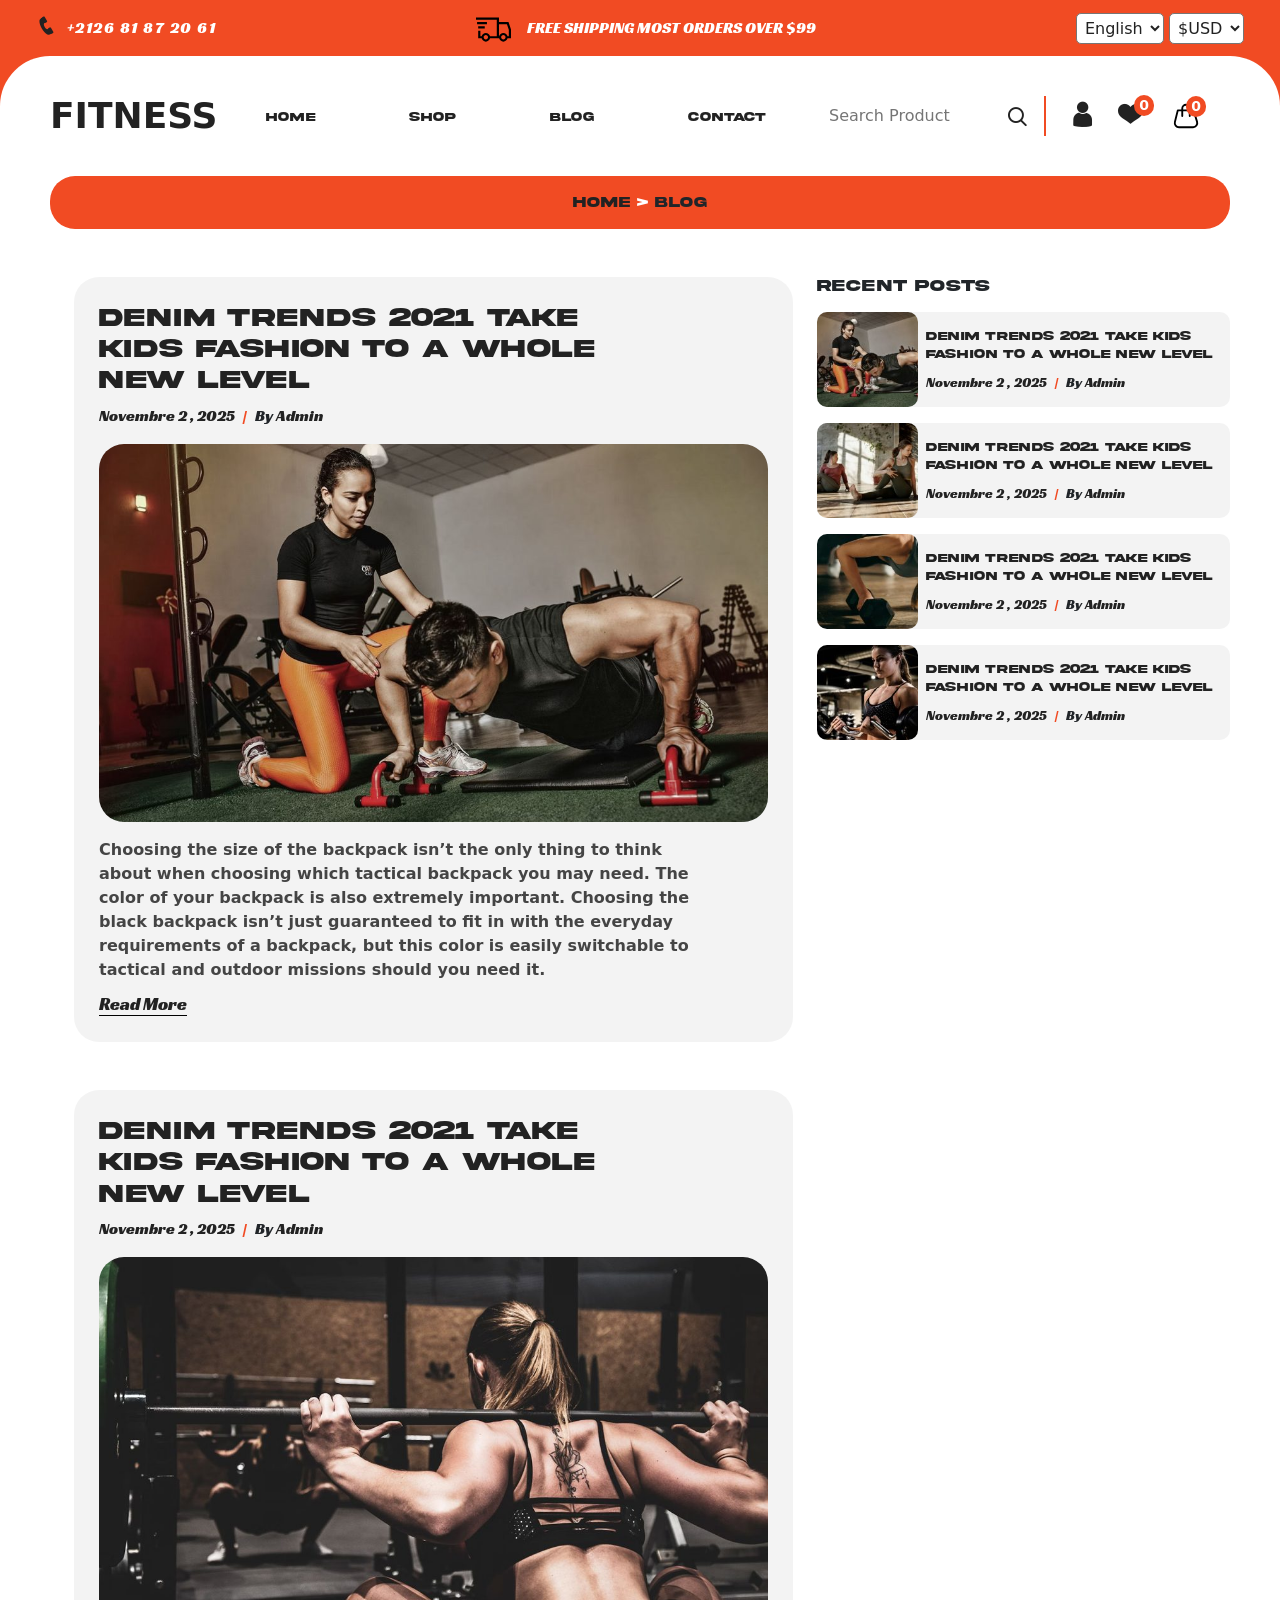
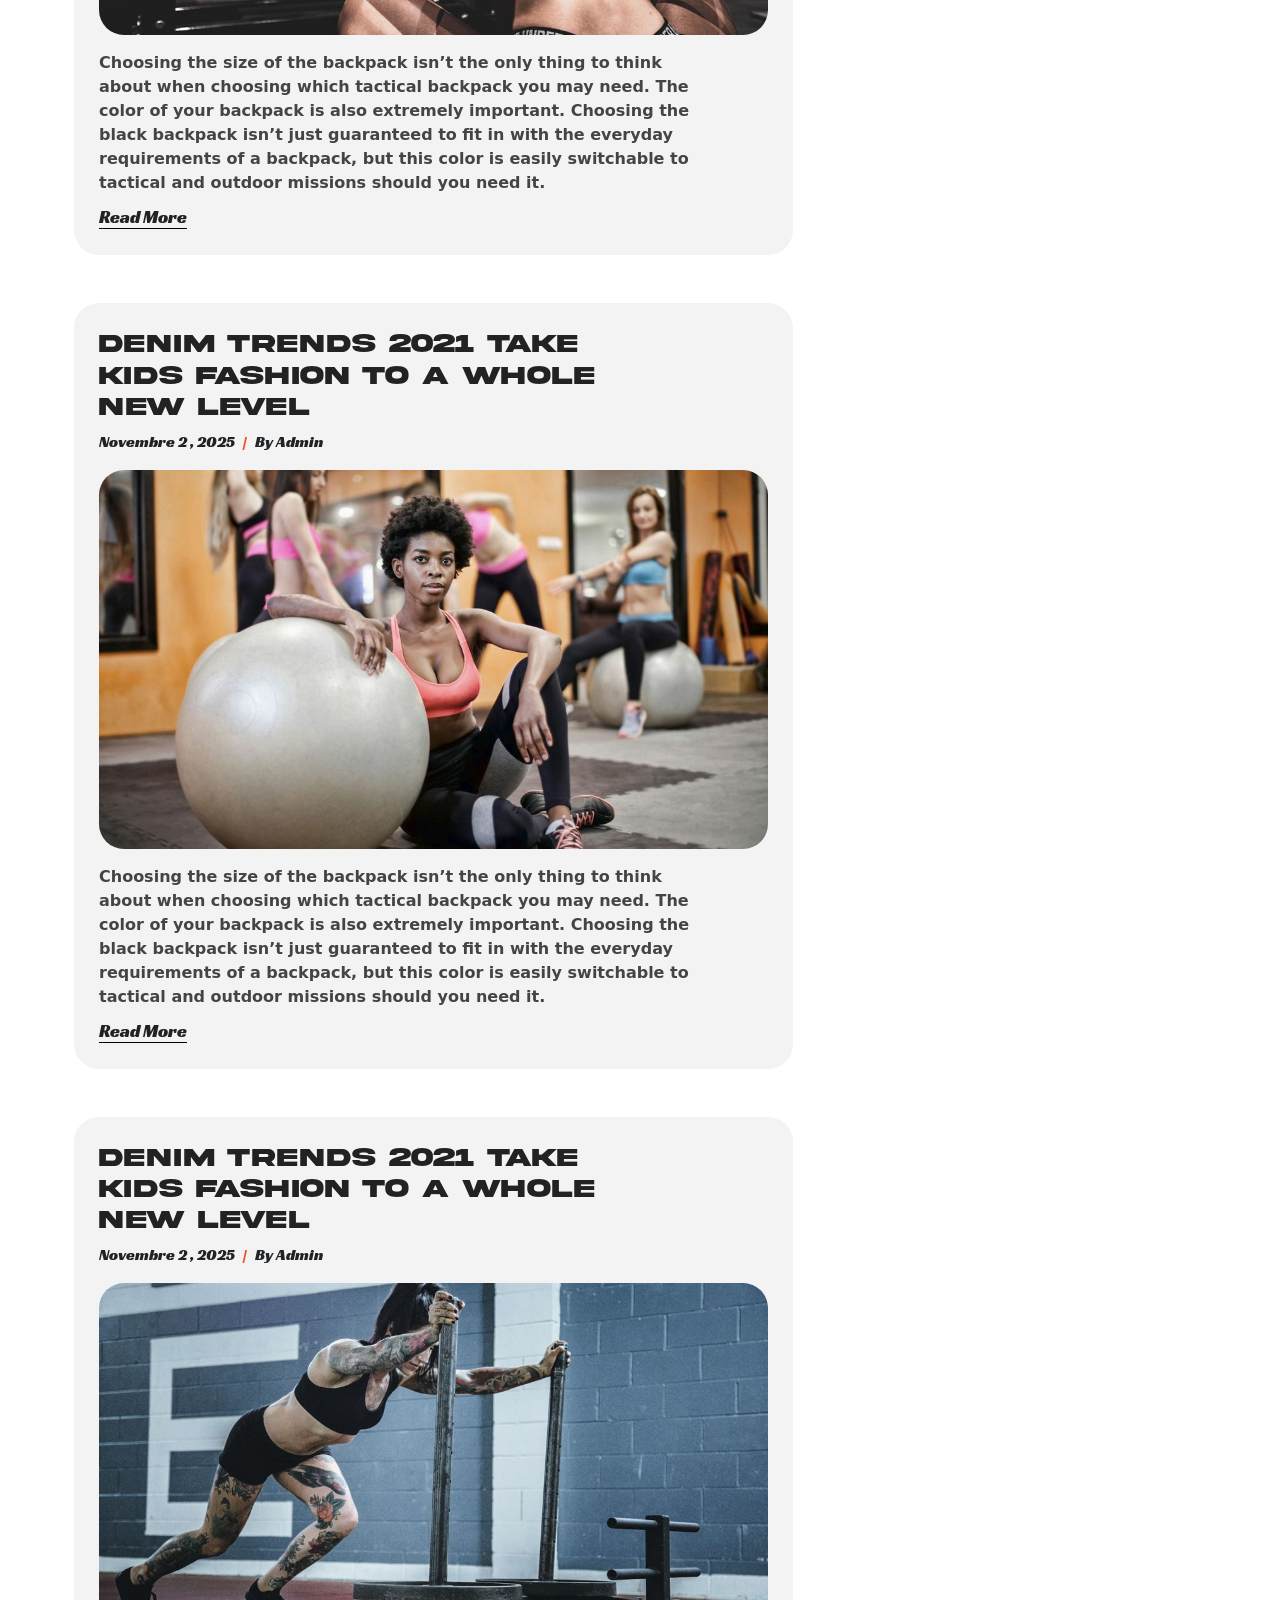
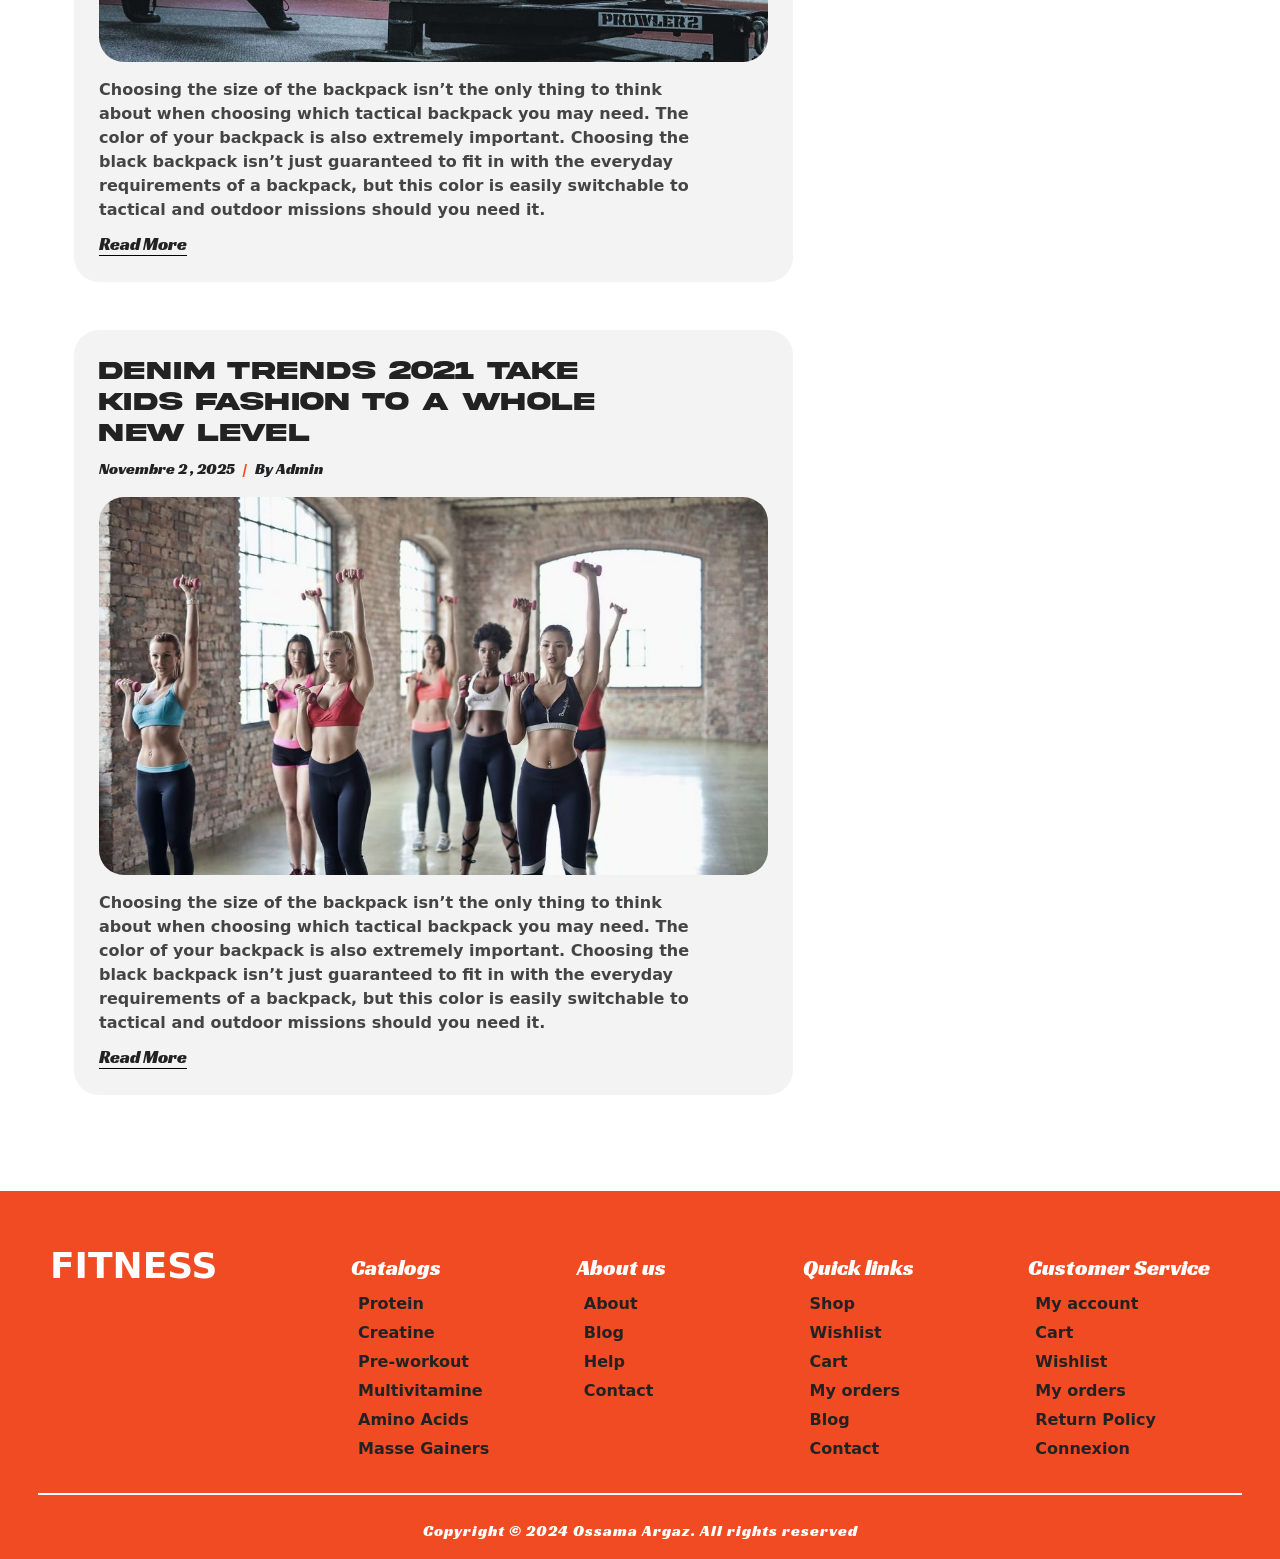
==== blog.html @ 8341acc5 "fin de travail sur la page blog (responsive)" ====
<!DOCTYPE html>
<html lang="en">
<head>
    <meta charset="UTF-8">
    <meta name="viewport" content="width=device-width, initial-scale=1.0">

    <link href="https://cdn.jsdelivr.net/npm/bootstrap@5.3.6/dist/css/bootstrap.min.css" rel="stylesheet" integrity="sha384-4Q6Gf2aSP4eDXB8Miphtr37CMZZQ5oXLH2yaXMJ2w8e2ZtHTl7GptT4jmndRuHDT" crossorigin="anonymous">
    <link rel="stylesheet" href="plugins/icofont/icofont.min.css">

    <link rel="stylesheet" href="https://cdnjs.cloudflare.com/ajax/libs/OwlCarousel2/2.3.4/assets/owl.carousel.min.css"/>
    <link rel="stylesheet" href="https://cdnjs.cloudflare.com/ajax/libs/OwlCarousel2/2.3.4/assets/owl.theme.default.min.css"/>

    <link rel="stylesheet" href="styles/blog.css">


    <title>Blog</title>
</head>
<body>
    
    <header class="header container-fluid">
        <div class="top-page px-4 d-flex justify-content-center justify-content-md-between align-items-center">
            <div class="top-left py-2 d-md-block align-items-center d-none">
                <i class="icofont-phone"></i>
                <a href="tel:+212681872061" class="ms-1">+2126 81 87 20 61</a>
            </div>
            <div class="top-center d-flex justify-content-center align-items-center">
                <img src="./assest/img/shipping-fast-solid-svgrepo-com.svg" alt="">
                <p class="ms-3 mt-3">FREE SHIPPING MOST ORDERS OVER $99</p>
            </div>
            <div class="top-right d-md-block d-none">
                <select class="p-1" name="" id="">
                    <option value="English">English</option>
                    <option value="French">French</option>
                    <option value="Arabe">Arabe</option>
                </select>
                <select class="p-1" name="" id="">
                    <option value="USD">$USD</option>
                    <option value="EUR">€USD</option>
                    <option value="MAD">MAD</option>
                </select>
            </div>
        </div>
    </header>
    
    <main class="w-100">
        <article class="w-100">
            <section class="section hero w-100">
                    <!-- default navbar START -->
                <div class="hero-navbar w-100 pt-4 d-lg-flex justify-content-lg-between align-items-lg-center d-none">
                    <div class="hero-logo">
                        <a href="#"><span>FITNESS</span></a>
                    </div>
                    <nav class="navbar d-flex align-items-center">
                        <ul class="navbar-list w-100 px-5 mt-3 d-flex justify-content-between align-items-center">
                            <li class="">
                                <a class="" href="index.html">Home</a>
                            </li>
                            <li class="">
                                <a class="" href="#">Shop</a>
                            </li>
                            <li class="">
                                <a class="" href="#">Blog</a>
                            </li>
                            <li class="">
                                <a class="" href="#">Contact</a>
                            </li>
                        </ul>
                    </nav>
                    <div class="hero-navbar-right d-flex justify-content-center align-items-center">
                        <div class="input-search me-4 position-relative">
                            <input class="" type="text" placeholder="Search Product">
                            <i class="icofont-search"></i>
                        </div>
                        <a href="login.html"><i class="icofont-user me-4"></i></a>
                        <div class="favoris-icon position-relative">
                            <span class="position-absolute">0</span>
                            <a href="#"><i class="icofont-ui-love me-4"></i></a>
                        </div>
                        <div class="cart-shop-img me-4 position-relative">
                            <span class="position-absolute">0</span>
                            <a href="#"><img class="cart-market" src="./assest/img/4781813_bag_buy_cart_market_shop_icon.svg"></a>
                        </div>
                    </div>
                </div>
                    <!-- default navbar END -->

                    <!-- navbar for responsive START -->
                <div class="hero-navbar-responsive hero-navbar pt-4 d-lg-none d-flex justify-content-between align-items-center">
                    <button class="btn" type="button" data-bs-toggle="offcanvas" data-bs-target="#offcanvasExample" aria-controls="offcanvasExample">
                            <img src="./assest/img/menu.png" width="30px" height="30px" alt="">
                    </button>
                    <div class="hero-logo-responsive">
                        <a href="#"><span>FITNESS</span></a>
                    </div>
                    <div class="hero-navbar-right-responsive d-flex justify-content-center align-items-center">
                        <div class="cart-shop-img position-relative">
                            <span class="position-absolute">0</span>
                            <a href="#"><img class="cart-market" src="./assest/img/4781813_bag_buy_cart_market_shop_icon.svg"></a>
                        </div>
                    </div>
                </div>
                    <!-- navbar for responsive END -->


                    <!-- offcanvas navbar for responsive START -->
                <div class="offcanvas offcanvas-start py-4" tabindex="-1" id="offcanvasExample" aria-labelledby="offcanvasExampleLabel">
                    <div class="offcanvas-header">
                        <button type="button" class="btn-close" data-bs-dismiss="offcanvas" aria-label="Close"></button>
                    </div>
                    <div class="text-center hero-logo-responsive">
                        <a href="#"><span>FITNESS</span></a>
                    </div>
                    <div class="offcanvas-search w-100 pt-4 d-flex justify-content-center">
                        <div class="offcanvas-input-search position-relative">
                            <input class="w-100" type="text" placeholder="Search Product">
                            <i class="icofont-search"></i>
                        </div>
                    </div>
                    <nav class="hero-navbar-responsive offcanvas-navbar">
                        <ul class="navbar-list mt-3 d-flex flex-column">
                            <li class="mt-4">
                                <a class="mt-4" href="#">Home</a>
                            </li>
                            <li class="mt-4">
                                <a class="mt-4" href="#">Shop</a>
                            </li>
                            <li class="mt-4">
                                <a class="mt-4" href="#">Blog</a>
                            </li>
                            <li class="mt-4">
                                <a class="mt-4" href="login.html">Contact</a>
                            </li>
                        </ul>
                    </nav>
                </div>
                    <!-- offcanvas navbar for responsive END -->

            </section>


            <section class="section blog overflow-hidden">
                <div class="blog-page-top mt-4 mb-4 py-lg-3 py-2 text-center">
                    <p class="m-0 text-center"><a href="index.html">Home</a> <span>></span> Blog</p>
                </div>

                <div class="blog-container my-5 d-flex">
                    <div class="blog-left">
                        <div class="blog-posts px-sm-4 px-2">
                            <div class="blog-post mb-sm-5 mb-4">
                                <div class="post-content">
                                        <h1 class="post-title"><a href="#">Denim Trends 2021 Take Kids Fashion To A Whole New Level</a></h1>
                                        <div class="post-meta-data d-flex">
                                            <div class="post-date me-2">
                                                <a href="#">Novembre 2 , 2025</a>
                                            </div>
                                            <span class="post-tirer me-2">|</span>
                                            <div class="post-author">
                                                <span>By <a href="#">Admin</a></span>
                                            </div>
                                        </div>
                                    <div class="post-img my-3">
                                        <img src="assest/img/blog_18-1060x600.jpg" class="w-100" alt="">
                                    </div>
                                    <div class="post-info">
                                        <p class="post-desc mb-2">Choosing the size of the backpack isn’t the only thing to think about when choosing which tactical backpack you may need. The color of your backpack is also extremely important. Choosing the black backpack isn’t just guaranteed to fit in with the everyday requirements of a backpack, but this color is easily switchable to tactical and outdoor missions should you need it.</p>
                                        <a href="#" class="more-link">Read More</a>
                                    </div>
                                </div>
                            </div>

                            <div class="blog-post mb-sm-5 mb-4">
                                <div class="post-content">
                                        <h1 class="post-title"><a href="#">Denim Trends 2021 Take Kids Fashion To A Whole New Level</a></h1>
                                        <div class="post-meta-data d-flex">
                                            <div class="post-date me-2">
                                                <a href="#">Novembre 2 , 2025</a>
                                            </div>
                                            <span class="post-tirer me-2">|</span>
                                            <div class="post-author">
                                                <span>By <a href="#">Admin</a></span>
                                            </div>
                                        </div>
                                    <div class="post-img my-3">
                                        <img src="assest/img/blog_9-1060x600.jpg" class="w-100" alt="">
                                    </div>
                                    <div class="post-info">
                                        <p class="post-desc mb-2">Choosing the size of the backpack isn’t the only thing to think about when choosing which tactical backpack you may need. The color of your backpack is also extremely important. Choosing the black backpack isn’t just guaranteed to fit in with the everyday requirements of a backpack, but this color is easily switchable to tactical and outdoor missions should you need it.</p>
                                        <a href="#" class="more-link">Read More</a>
                                    </div>
                                </div>
                            </div>

                            <div class="blog-post mb-sm-5 mb-4">
                                <div class="post-content">
                                        <h1 class="post-title"><a href="#">Denim Trends 2021 Take Kids Fashion To A Whole New Level</a></h1>
                                        <div class="post-meta-data d-flex">
                                            <div class="post-date me-2">
                                                <a href="#">Novembre 2 , 2025</a>
                                            </div>
                                            <span class="post-tirer me-2">|</span>
                                            <div class="post-author">
                                                <span>By <a href="#">Admin</a></span>
                                            </div>
                                        </div>
                                    <div class="post-img my-3">
                                        <img src="assest/img/blog_10-1060x600.jpg" class="w-100" alt="">
                                    </div>
                                    <div class="post-info">
                                        <p class="post-desc mb-2">Choosing the size of the backpack isn’t the only thing to think about when choosing which tactical backpack you may need. The color of your backpack is also extremely important. Choosing the black backpack isn’t just guaranteed to fit in with the everyday requirements of a backpack, but this color is easily switchable to tactical and outdoor missions should you need it.</p>
                                        <a href="#" class="more-link">Read More</a>
                                    </div>
                                </div>
                            </div>

                            <div class="blog-post mb-sm-5 mb-4">
                                <div class="post-content">
                                        <h1 class="post-title"><a href="#">Denim Trends 2021 Take Kids Fashion To A Whole New Level</a></h1>
                                        <div class="post-meta-data d-flex">
                                            <div class="post-date me-2">
                                                <a href="#">Novembre 2 , 2025</a>
                                            </div>
                                            <span class="post-tirer me-2">|</span>
                                            <div class="post-author">
                                                <span>By <a href="#">Admin</a></span>
                                            </div>
                                        </div>
                                    <div class="post-img my-3">
                                        <img src="assest/img/blog_11-1060x600.jpg" class="w-100" alt="">
                                    </div>
                                    <div class="post-info">
                                        <p class="post-desc mb-2">Choosing the size of the backpack isn’t the only thing to think about when choosing which tactical backpack you may need. The color of your backpack is also extremely important. Choosing the black backpack isn’t just guaranteed to fit in with the everyday requirements of a backpack, but this color is easily switchable to tactical and outdoor missions should you need it.</p>
                                        <a href="#" class="more-link">Read More</a>
                                    </div>
                                </div>
                            </div>

                            <div class="blog-post mb-sm-5 mb-4">
                                <div class="post-content">
                                        <h1 class="post-title"><a href="#">Denim Trends 2021 Take Kids Fashion To A Whole New Level</a></h1>
                                        <div class="post-meta-data d-flex">
                                            <div class="post-date me-2">
                                                <a href="#">Novembre 2 , 2025</a>
                                            </div>
                                            <span class="post-tirer me-2">|</span>
                                            <div class="post-author">
                                                <span>By <a href="#">Admin</a></span>
                                            </div>
                                        </div>
                                    <div class="post-img my-3">
                                        <img src="assest/img/blog_12-1060x600.jpg" class="w-100" alt="">
                                    </div>
                                    <div class="post-info">
                                        <p class="post-desc mb-2">Choosing the size of the backpack isn’t the only thing to think about when choosing which tactical backpack you may need. The color of your backpack is also extremely important. Choosing the black backpack isn’t just guaranteed to fit in with the everyday requirements of a backpack, but this color is easily switchable to tactical and outdoor missions should you need it.</p>
                                        <a href="#" class="more-link">Read More</a>
                                    </div>
                                </div>
                            </div>
                        </div>
                    </div>
                    <div class="blog-right">
                        <div class="blog-sidebar">
                            <div class="recent-posts">
                                <h6 class="mb-3">Recent Posts</h6>
                                <div class="recent-post mb-3">
                                    <div class="recent-post-content w-100 h-100 d-flex">
                                        <div class="recent-post-img h-100">
                                            <img class="w-100 h-100" src="assest/img/blog_18-150x150.jpg" alt="">
                                        </div>
                                        <div class="recent-post-info ms-2 mt-3 h-100">
                                            <a href="#"><span class="recent-post-title">Denim Trends 2021 Take Kids Fashion To A Whole New Level</span></a>
                                            <div class="recent-post-meta-data mt-2 d-flex">
                                                <div class="recent-post-date me-2">
                                                    <a href="#">Novembre 2 , 2025</a>
                                                </div>
                                                <span class="recent-post-tirer me-2">|</span>
                                                <div class="recent-post-author">
                                                    <span>By <a href="#">Admin</a></span>
                                                </div>
                                            </div>
                                        </div>
                                    </div>
                                </div>

                                <div class="recent-post mb-3">
                                    <div class="recent-post-content w-100 h-100 d-flex">
                                        <div class="recent-post-img h-100">
                                            <img class="w-100 h-100" src="assest/img/blog_17-150x150.jpg" alt="">
                                        </div>
                                        <div class="recent-post-info ms-2 mt-3 h-100">
                                            <a href="#"><span class="recent-post-title">Denim Trends 2021 Take Kids Fashion To A Whole New Level</span></a>
                                            <div class="recent-post-meta-data mt-2 d-flex">
                                                <div class="recent-post-date me-2">
                                                    <a href="#">Novembre 2 , 2025</a>
                                                </div>
                                                <span class="recent-post-tirer me-2">|</span>
                                                <div class="recent-post-author">
                                                    <span>By <a href="#">Admin</a></span>
                                                </div>
                                            </div>
                                        </div>
                                    </div>
                                </div>

                                <div class="recent-post mb-3">
                                    <div class="recent-post-content w-100 h-100 d-flex">
                                        <div class="recent-post-img h-100">
                                            <img class="w-100 h-100" src="assest/img/blog_16-150x150.jpg" alt="">
                                        </div>
                                        <div class="recent-post-info ms-2 mt-3 h-100">
                                            <a href="#"><span class="recent-post-title">Denim Trends 2021 Take Kids Fashion To A Whole New Level</span></a>
                                            <div class="recent-post-meta-data mt-2 d-flex">
                                                <div class="recent-post-date me-2">
                                                    <a href="#">Novembre 2 , 2025</a>
                                                </div>
                                                <span class="recent-post-tirer me-2">|</span>
                                                <div class="recent-post-author">
                                                    <span>By <a href="#">Admin</a></span>
                                                </div>
                                            </div>
                                        </div>
                                    </div>
                                </div>

                                <div class="recent-post mb-3">
                                    <div class="recent-post-content w-100 h-100 d-flex">
                                        <div class="recent-post-img h-100">
                                            <img class="w-100 h-100" src="assest/img/blog_15-150x150.jpg" alt="">
                                        </div>
                                        <div class="recent-post-info ms-2 mt-3 h-100">
                                            <a href="#"><span class="recent-post-title">Denim Trends 2021 Take Kids Fashion To A Whole New Level</span></a>
                                            <div class="recent-post-meta-data mt-2 d-flex">
                                                <div class="recent-post-date me-2">
                                                    <a href="#">Novembre 2 , 2025</a>
                                                </div>
                                                <span class="recent-post-tirer me-2">|</span>
                                                <div class="recent-post-author">
                                                    <span>By <a href="#">Admin</a></span>
                                                </div>
                                            </div>
                                        </div>
                                    </div>
                                </div>
                            </div>
                        </div>
                    </div>
                </div>
            </section>


                <!-- FOOTER START -->
            <footer class="section footer pt-5">
                <div class="footer-container">
                    <div class="footer-container-top row">
                        <div class="footer-logo col-12 col-sm-3">
                            <a href="#"><span>FITNESS</span></a>
                        </div>
                        <div class="footer-links py-2 col-12 col-sm-9">
                            <div class="footer-links-container py-2 pb-sm-2 row">
                                <div class="footer-links-Catalogs col-6 py-2 col-sm-3 py-sm-0">
                                    <h6 class="footer-links-title">Catalogs</h6>
                                    <ul class="footer-links-Catalogs-list">
                                        <li class="">
                                            <a href="#">Protein</a>
                                        </li>
                                        <li>
                                            <a href="#">Creatine</a>
                                        </li>
                                        <li>
                                            <a href="#">Pre-workout</a>
                                        </li>
                                        <li>
                                            <a href="#">Multivitamine</a>
                                        </li>
                                        <li>
                                            <a href="#">Amino Acids</a>
                                        </li>
                                        <li>
                                            <a href="#">Masse Gainers</a>
                                        </li>
                                    </ul>
                                </div>
                                <div class="footer-links-about col-6 py-2 col-sm-3 py-sm-0">
                                    <h6 class="footer-links-title">About us</h6>
                                    <ul class="footer-links-about-list">
                                        <li class="">
                                            <a href="#">About</a>
                                        </li>
                                        <li>
                                            <a href="#">Blog</a>
                                        </li>
                                        <li>
                                            <a href="#">Help</a>
                                        </li>
                                        <li>
                                            <a href="#">Contact</a>
                                        </li>
                                    </ul>
                                </div>
                                <div class="footer-links-quick-links col-6 py-2 col-sm-3 py-sm-0">
                                    <h6 class="footer-links-title">Quick links</h6>
                                    <ul class="footer-links-quick-links-list">
                                        <li class="">
                                            <a href="#">Shop</a>
                                        </li>
                                        <li>
                                            <a href="#">Wishlist</a>
                                        </li>
                                        <li>
                                            <a href="#">Cart</a>
                                        </li>
                                        <li>
                                            <a href="#">My orders</a>
                                        </li>
                                        <li>
                                            <a href="#">Blog</a>
                                        </li>
                                        <li>
                                            <a href="#">Contact</a>
                                        </li>
                                    </ul>
                                </div>
                                <div class="footer-links-customer col-6 py-2 col-sm-3 py-sm-0">
                                    <h6 class="footer-links-title">Customer Service</h6>
                                    <ul class="footer-links-customer-service-list">
                                        <li class="">
                                            <a href="login.html">My account</a>
                                        </li>
                                        <li>
                                            <a href="#">Cart</a>
                                        </li>
                                        <li>
                                            <a href="#">Wishlist</a>
                                        </li>
                                        <li>
                                            <a href="#">My orders</a>
                                        </li>
                                        <li>
                                            <a href="#">Return Policy</a>
                                        </li>
                                        <li>
                                            <a href="login.html">Connexion</a>
                                        </li>
                                    </ul>
                                </div>
                            </div>
                        </div>
                    </div>
                    <div class="footer-copy-right col-12 pt-4 text-center">
                        <p class="">Copyright © 2024 <a href="https://github.com/OssamaArgaz" target="_blank">Ossama Argaz</a>. All rights reserved</p>
                    </div>
                </div>
            </footer>
                <!-- FOOTER START -->
        </article>
    </main>







    <script src="https://cdn.jsdelivr.net/npm/bootstrap@5.3.6/dist/js/bootstrap.bundle.min.js" integrity="sha384-j1CDi7MgGQ12Z7Qab0qlWQ/Qqz24Gc6BM0thvEMVjHnfYGF0rmFCozFSxQBxwHKO" crossorigin="anonymous"></script>
    
    <script src="https://cdnjs.cloudflare.com/ajax/libs/jquery/3.7.1/jquery.min.js"></script>
    <script src="https://cdnjs.cloudflare.com/ajax/libs/OwlCarousel2/2.3.4/owl.carousel.min.js"></script>

</body>
</html>
---- styles/blog.css ----
/* Akira Expanded (Titles/Navigation) */
@font-face {
  font-family: 'Akira Expanded';
  src: url('../assest/fonts/akira_expanded/Akira\ Expanded\ Demo.otf') format('woff2');
  font-weight: bold;
  font-display: swap;
}

/* Teko (Subtitles) */
@font-face {
  font-family: 'Teko';
  src: url('../assest/fonts/Racing_Sans_One\,Teko/Racing_Sans_One/RacingSansOne-Regular.ttf') format('woff2'),
       url('../assest/fonts/Racing_Sans_One\,Teko/Racing_Sans_One/RacingSansOne-Regular.ttf') format('truetype');
  font-weight: 500;
  font-display: swap;
}

/* Proxima Nova (Body Text) */
@font-face {
  font-family: 'Proxima Nova';
  src: url('../assest/fonts/Proxima-Nova-Extra-Condensed/Demo_Fonts/Fontspring-DEMO-proximanova-blackit.otf') format('woff2'),
       url('../assest/fonts/Proxima-Nova-Extra-Condensed/Demo_Fonts/Fontspring-DEMO-proximanova-regular.otf') format('truetype');
  font-weight: normal;
  font-display: swap;
}

:root{
    --primary-orange: #f14b23;
    --white: #ffffff;
    --black: #222;
    --black-secondary: rgba(0, 0, 0, 0.721);
    --card-grey: rgba(169, 169, 169, 0.5);
    --post-grey: rgba(228, 228, 228, 0.445);
}


*,
*::before,
*::after{
    margin: 0;
    padding: 0;
    box-sizing: border-box;
}


h1,h2,h3,h4,h5,h6{
    font-family: 'Akira Expanded';
}

a{
    text-decoration: none;
    color: var(--black);
}
li{
    list-style: none;
}


body{
    overflow-x: hidden;
    background-color: var(--primary-orange);
}



.top-left a,
.top-left i{
    font-family: 'Teko';
    letter-spacing: 1.5px;
    color: var(--white);
    transition: all ease-in-out .4s;
    -webkit-transition: all ease-in-out .4s;
    -moz-transition: all ease-in-out .4s;
    -ms-transition: all ease-in-out .4s;
    -o-transition: all ease-in-out .4s;
}
.top-left a:hover{
    color: var(--black);
    border-bottom: 1px solid var(--black);
}
.top-left i{
    color: var(--black);
    font-size: 20px;
    font-weight: 600;
}

.top-center img{
    width: 35px;
    height: 35px;
}
.top-center p{
    color: var(--white);
    font-family: 'Teko';
    font-size: 16px;
}

.top-right select{
    outline: none;
    background-color: var(--white);
    color: var(--black);
    border-radius: 5px;
    -webkit-border-radius: 5px;
    -moz-border-radius: 5px;
    -ms-border-radius: 5px;
    -o-border-radius: 5px;
}
.top-right select:hover{
    cursor: pointer;
}

.section, 
section{
    padding: 0 50px;
}

.hero{
    background-color: var(--white);
    border-radius: 50px 50px 0 0;
    -webkit-border-radius: 50px 50px 0 0;
    -moz-border-radius: 50px 50px 0 0;
    -ms-border-radius: 50px 50px 0 0;
    -o-border-radius: 50px 50px 0 0;
}

.hero-logo {
    flex: 1;
}
.navbar {
    flex: 5;
}
.hero-navbar-right {
    flex: 2;
}

.hero-logo span{
    font-size: 36px;
    font-weight: 700;
}
.hero-navbar{
  white-space: nowrap;
}
.hero-navbar .cart-market{
    width: 30px;
    height: 30px;
}
.navbar-list li a{
    font-family: 'Akira Expanded';
    font-size: 14px;
    font-weight: 700;
    transition: all ease-in-out .2s;
    -webkit-transition: all ease-in-out .2s;
    -moz-transition: all ease-in-out .2s;
    -ms-transition: all ease-in-out .2s;
    -o-transition: all ease-in-out .2s;
}
.navbar-list li a:hover{
    border-bottom: 1px solid var(--primary-orange);
    color: var(--primary-orange);
}
.favoris-icon span{
    font-size: 14px;
    font-weight: 700;
    color: var(--white);
    background-color: var(--primary-orange);
    padding: 0 5px;
    right: 12px;
    top: -8px;
    border-radius: 50px;
    -webkit-border-radius: 50px;
    -moz-border-radius: 50px;
    -ms-border-radius: 50px;
    -o-border-radius: 50px;
}
.hero-navbar .cart-shop-img{
    padding: 5px;
    transition: all ease-in-out .5s;
    -webkit-transition: all ease-in-out .5s;
    -moz-transition: all ease-in-out .5s;
    -ms-transition: all ease-in-out .5s;
    -o-transition: all ease-in-out .5s;
}
.hero-navbar .cart-shop-img span{
    font-size: 14px;
    font-weight: 700;
    color: var(--white);
    background-color: var(--primary-orange);
    padding: 0 5px;
    right: 0px;
    top: 0;
    border-radius: 50px;
    -webkit-border-radius: 50px;
    -moz-border-radius: 50px;
    -ms-border-radius: 50px;
    -o-border-radius: 50px;
    transition: all ease-in-out .5s;
    -webkit-transition: all ease-in-out .5s;
    -moz-transition: all ease-in-out .5s;
    -ms-transition: all ease-in-out .5s;
    -o-transition: all ease-in-out .5s;
}
.hero-navbar .cart-shop-img:hover{
    cursor: pointer;
    background-color: var(--primary-orange);
    border-radius: 50%;
    -webkit-border-radius: 50%;
    -moz-border-radius: 50%;
    -ms-border-radius: 50%;
    -o-border-radius: 50%;
}
.hero-navbar .cart-shop-img:hover span{
    color: var(--primary-orange);
    background-color: var(--white);
}

.hero-navbar-right i{
    font-size: 24px;
    font-weight: 600;
    transition: all ease-in-out .3s;
    -webkit-transition: all ease-in-out .3s;
    -moz-transition: all ease-in-out .3s;
    -ms-transition: all ease-in-out .3s;
    -o-transition: all ease-in-out .3s;
}
.hero-navbar-right i:hover{
    cursor: pointer;
    color: var(--primary-orange);
}

.input-search input{
    padding: 8px 15px;
    outline: none;
    border: none;
    border-right: 2px solid var(--primary-orange);
}
.input-search i{
    color: var(--black);
    font-size: 18px;
    font-weight: 600;
    position: absolute;
    right: 20px;
    top: 12px;
}
.input-search i:hover{
    cursor: pointer;
    color: var(--primary-orange);
}


    /* for offcanvas */
.offcanvas-input-search{
    width: 90%;
}
.offcanvas-input-search input{
    padding: 8px 15px;
    outline: none;
    border: none;
}
.offcanvas-input-search input:focus{
    border: 1px solid var(--primary-orange);
    border-radius: 10px;
    -webkit-border-radius: 10px;
    -moz-border-radius: 10px;
    -ms-border-radius: 10px;
    -o-border-radius: 10px;
}
.offcanvas-input-search i{
    color: var(--black);
    font-size: 18px;
    font-weight: 600;
    position: absolute;
    right: 20px;
    top: 12px;
}
.offcanvas-input-search i:hover{
    cursor: pointer;
    color: var(--primary-orange);
}
.navbar-list li a{
    font-family: 'Akira Expanded';
    font-size: 12px;
    font-weight: 700;
    transition: all ease-in-out .2s;
    -webkit-transition: all ease-in-out .2s;
    -moz-transition: all ease-in-out .2s;
    -ms-transition: all ease-in-out .2s;
    -o-transition: all ease-in-out .2s;
}
.navbar-list li a:hover{
    border-bottom: 1px solid var(--primary-orange);
    color: var(--primary-orange);
}



.blog{
    background-color: var(--white);
}
.blog-page{
    background-color: var(--white);
}
.blog-page-top{
    background-color: var(--primary-orange);
    font-family: 'Akira Expanded';
    font-size: 14px;
    border-radius: 25px;
    -webkit-border-radius: 25px;
    -moz-border-radius: 25px;
    -ms-border-radius: 25px;
    -o-border-radius: 25px;
}
.blog-page-top a{
    transition: all ease-in-out .4s;
    -webkit-transition: all ease-in-out .4s;
    -moz-transition: all ease-in-out .4s;
    -ms-transition: all ease-in-out .4s;
    -o-transition: all ease-in-out .4s;
}
.blog-page-top a:hover{
    color: var(--white);
    border-bottom: 1px solid var(--white);
}
.blog-page-top span{
    color: var(--white);
}


.blog-left{
    width: 65%;
}
.blog-right{
    width: 35%;
}

.blog-post{
    padding: 25px;
    border-radius: 25px;
    -webkit-border-radius: 25px;
    -moz-border-radius: 25px;
    -ms-border-radius: 25px;
    -o-border-radius: 25px;
    background-color: var(--post-grey);

}
.post-title{
    width: 80%;
    font-size: 26px;
    display: -webkit-box; /* pour le titre prend seulement ca place */
    -webkit-line-clamp: 3;
    -webkit-box-orient: vertical;
    overflow: hidden;
    text-overflow: ellipsis;
}
.post-meta-data{
    font-size: 16px;
    font-family: 'Teko';
}
.post-meta-data a:hover{
    color: var(--primary-orange);
    border-bottom: 1px solid var(--primary-orange);
}
.post-meta-data .post-tirer{
    color: var(--primary-orange);
}
.post-img{
    overflow: hidden;
    border-radius: 25px;
    -webkit-border-radius: 25px;
    -moz-border-radius: 25px;
    -ms-border-radius: 25px;
    -o-border-radius: 25px;
}

.post-info .post-desc{
    width: 90%;
    color: var(--black-secondary);
    font-size: 16px;
    font-weight: 700;
}

.post-info .more-link{
    border-bottom: 1.5px solid black;
    font-size: 18px;
    font-family: 'Teko';
    transition: all ease-in-out .2s;
    -webkit-transition: all ease-in-out .2s;
    -moz-transition: all ease-in-out .2s;
    -ms-transition: all ease-in-out .2s;
    -o-transition: all ease-in-out .2s;
}
.post-info .more-link:hover{
    color: var(--primary-orange);
    border-bottom: 1.5px solid var(--primary-orange);
}



.recent-post{
    width: 100%;
    height: 95px;
    background-color: var(--post-grey);
    border-radius: 10px;
    -webkit-border-radius: 10px;
    -moz-border-radius: 10px;
    -ms-border-radius: 10px;
    -o-border-radius: 10px;
}
.recent-post-img{
    width: 25%;
}
.recent-post-img img{
    width: 25%;
    border-radius: 10px;
    -webkit-border-radius: 10px;
    -moz-border-radius: 10px;
    -ms-border-radius: 10px;
    -o-border-radius: 10px;
}
.recent-post-info{
    width: 75%;
}
.recent-post-info .recent-post-title{
    font-size: 12px;
    font-family: 'Akira Expanded';
    display: -webkit-box; /* pour le titre prend seulement ca place */
    -webkit-line-clamp: 2;
    -webkit-box-orient: vertical;
    overflow: hidden;
    text-overflow: ellipsis;
}
.recent-post-meta-data{
    font-size: 14px;
    font-family: 'teko';
}
.recent-post-meta-data .recent-post-tirer{
    color: var(--primary-orange);
}
.recent-post-meta-data a:hover{
    color: var(--primary-orange);
    border-bottom: 1px solid var(--primary-orange);
}









.footer-container-top{
    border-bottom: 2px solid var(--white);
}
.footer-logo span{
    color: var(--white);
    font-size: 36px;
    font-weight: 700;
}
.footer-links-title{
    color: var(--white);
    font-family: 'teko';
    font-size: 22px;
}
.footer-links-container ul{
    margin-top: 10px;
}
.footer-links-container li{
    font-size: 16px;
    font-weight: 700;
    margin-left: -25px;
    margin-top: 5px;
}
.footer-links-container li a{
    color: var(--black);
    transition: all ease-in-out .2s;
    -webkit-transition: all ease-in-out .2s;
    -moz-transition: all ease-in-out .2s;
    -ms-transition: all ease-in-out .2s;
    -o-transition: all ease-in-out .2s;
}
.footer-links-container li a:hover{
    color: var(--white);
    border-bottom: 1px solid var(--white);
}
.footer-copy-right{
    font-family: 'teko';
    letter-spacing: 1px;
    color: var(--white);
}
.footer-copy-right a{
    color: var(--white);
    transition: all ease-in-out .3s;
    -webkit-transition: all ease-in-out .3s;
    -moz-transition: all ease-in-out .3s;
    -ms-transition: all ease-in-out .3s;
    -o-transition: all ease-in-out .3s;
}
.footer-copy-right a:hover{
    color: var(--black);
    border-bottom: 2px solid var(--black);
}







@media screen and (max-width: 1150px) {
    .recent-post-img{
        width: 28%;
    }
    .recent-post-info{
        width: 72%;
    }
    .recent-post-info .recent-post-title{
        font-family: 'Akira Expanded';
}
}

@media screen and (max-width: 992px){
    .top-left a,
    .top-left i{
        font-size: 14px;
        font-family: 'Teko';
        letter-spacing: 1.3px;
        color: var(--white);
        transition: all ease-in-out .4s;
        -webkit-transition: all ease-in-out .4s;
        -moz-transition: all ease-in-out .4s;
        -ms-transition: all ease-in-out .4s;
        -o-transition: all ease-in-out .4s;
    }
    .top-left i{
        color: var(--black);
        font-size: 18px;
    }

    .top-center img{
        width: 30px;
        height: 30px;
    }
    .top-center p{
        color: var(--white);
        font-family: 'Teko';
        font-size: 14px;
    }

    .top-right select{
        outline: none;
        font-size: 14px;
        border-radius: 5px;
        -webkit-border-radius: 5px;
        -moz-border-radius: 5px;
        -ms-border-radius: 5px;
        -o-border-radius: 5px;
    }
    .top-right select:hover{
        cursor: pointer;
    }


    .section, 
    section{
        padding: 0 40px;
    }

    .hero{
        background-color: var(--white);
        border-radius: 50px 50px 0 0;
        -webkit-border-radius: 50px 50px 0 0;
        -moz-border-radius: 50px 50px 0 0;
        -ms-border-radius: 50px 50px 0 0;
        -o-border-radius: 50px 50px 0 0;
    }
    .hero-logo span,
    .hero-logo-responsive span{
        font-size: 32px;
        font-weight: 700;
    }
    .hero-navbar{
      white-space: nowrap;
    }
    .hero-navbar .cart-market{
        width: 30px;
        height: 30px;
    }
    .navbar-list li a{
        font-family: 'Akira Expanded';
        font-size: 14px;
        font-weight: 700;
        transition: all ease-in-out .2s;
        -webkit-transition: all ease-in-out .2s;
        -moz-transition: all ease-in-out .2s;
        -ms-transition: all ease-in-out .2s;
        -o-transition: all ease-in-out .2s;
    }
    .navbar-list li a:hover{
        border-bottom: 1px solid var(--primary-orange);
        color: var(--primary-orange);
    }
    .favoris-icon span{
        font-size: 12px;
        font-weight: 700;
        color: var(--white);
        background-color: var(--primary-orange);
        padding: 0 5px;
        top: -4px;
        border-radius: 50px;
        -webkit-border-radius: 50px;
        -moz-border-radius: 50px;
        -ms-border-radius: 50px;
        -o-border-radius: 50px;
    }
    .hero-navbar .cart-shop-img{
        padding: 5px;
        transition: all ease-in-out .5s;
        -webkit-transition: all ease-in-out .5s;
        -moz-transition: all ease-in-out .5s;
        -ms-transition: all ease-in-out .5s;
        -o-transition: all ease-in-out .5s;
    }
    .hero-navbar .cart-shop-img img{
        width: 25px;
        height: 25px;
    }
    .hero-navbar .cart-shop-img span{
        font-size: 12px;
        font-weight: 700;
        color: var(--white);
        background-color: var(--primary-orange);
        padding: 0 5px;
        right: 0px;
        top: 3px;
        border-radius: 50px;
        -webkit-border-radius: 50px;
        -moz-border-radius: 50px;
        -ms-border-radius: 50px;
        -o-border-radius: 50px;
        transition: all ease-in-out .5s;
        -webkit-transition: all ease-in-out .5s;
        -moz-transition: all ease-in-out .5s;
        -ms-transition: all ease-in-out .5s;
        -o-transition: all ease-in-out .5s;
    }
    .hero-navbar .cart-shop-img:hover{
        cursor: pointer;
        background-color: var(--primary-orange);
        border-radius: 50%;
        -webkit-border-radius: 50%;
        -moz-border-radius: 50%;
        -ms-border-radius: 50%;
        -o-border-radius: 50%;
    }
    .hero-navbar .cart-shop-img:hover span{
        color: var(--primary-orange);
        background-color: var(--white);
    }

    .hero-navbar-right i{
        font-size: 20px;
        font-weight: 600;
        transition: all ease-in-out .3s;
        -webkit-transition: all ease-in-out .3s;
        -moz-transition: all ease-in-out .3s;
        -ms-transition: all ease-in-out .3s;
        -o-transition: all ease-in-out .3s;
    }
    .hero-navbar-right i:hover{
        cursor: pointer;
        color: var(--primary-orange);
    }

    .hero-navbar .btn{
        box-shadow: none;
        outline: none;
        border: none;
    }
    .btn-close:focus{
        box-shadow: none;
        outline: none;
        border: none;
    }

    .offcanvas-input-search{
        width: 90%;
    }
    .offcanvas-input-search input{
        padding: 8px 15px;
        outline: none;
        border: none;
    }
    .offcanvas-input-search input:focus{
        border: 1px solid var(--primary-orange);
        border-radius: 10px;
        -webkit-border-radius: 10px;
        -moz-border-radius: 10px;
        -ms-border-radius: 10px;
        -o-border-radius: 10px;
    }

    .offcanvas-input-search i{
        color: var(--black);
        font-size: 18px;
        font-weight: 600;
        position: absolute;
        right: 20px;
        top: 12px;
    }
    .offcanvas-input-search i:hover{
        cursor: pointer;
        color: var(--primary-orange);
    }


    .blog-left{
        width: 100%;
    }
    .blog-right{
        display: none;
    }





    .footer-container-top{
        border-bottom: 2px solid var(--white);
    }
    .footer-logo span{
        color: var(--white);
        font-size: 32px;
        font-weight: 700;
    }
    .footer-links-title{
        color: var(--white);
        font-family: 'teko';
        font-size: 18px;
    }
    .footer-links-container ul{
        margin-top: 10px;
    }
    .footer-links-container li{
        font-size: 14px;
        font-weight: 700;
        margin-left: -25px;
        margin-top: 10px;
    }
    .footer-links-container li a{
        color: var(--black);
        transition: all ease-in-out .2s;
        -webkit-transition: all ease-in-out .2s;
        -moz-transition: all ease-in-out .2s;
        -ms-transition: all ease-in-out .2s;
        -o-transition: all ease-in-out .2s;
}
    .footer-links-container li a:hover{
        color: var(--white);
        border-bottom: 1px solid var(--white);
    }
    .footer-copy-right{
        font-family: 'teko';
        font-size: 14px;
        letter-spacing: 1px;
        color: var(--white);
    }
    .footer-copy-right a{
        color: var(--white);
        transition: all ease-in-out .3s;
        -webkit-transition: all ease-in-out .3s;
        -moz-transition: all ease-in-out .3s;
        -ms-transition: all ease-in-out .3s;
        -o-transition: all ease-in-out .3s;
    }
    .footer-copy-right a:hover{
        color: var(--black);
        border-bottom: 2px solid var(--black);
    }
}

@media screen and (max-width: 768px){
    .top-center img{
        width: 25px;
        height: 25px;
    }
    .top-center p{
        color: var(--white);
        font-family: 'Teko';
        font-size: 12px;
    }


    .section, 
    section{
        padding: 0 30px;
    }

    .hero{
        background-color: var(--white);
        border-radius: 50px 50px 0 0;
        -webkit-border-radius: 50px 50px 0 0;
        -moz-border-radius: 50px 50px 0 0;
        -ms-border-radius: 50px 50px 0 0;
        -o-border-radius: 50px 50px 0 0;
    }
    .hero-logo span{
        font-size: 30px;
        font-weight: 700;
    }
    .hero-navbar{
      white-space: nowrap;
    }
    .hero-navbar .cart-market{
        width: 30px;
        height: 30px;
    }
    .hero-navbar .cart-shop-img{
        padding: 5px;
        transition: all ease-in-out .5s;
        -webkit-transition: all ease-in-out .5s;
        -moz-transition: all ease-in-out .5s;
        -ms-transition: all ease-in-out .5s;
        -o-transition: all ease-in-out .5s;
    }
    .hero-navbar .cart-shop-img img{
        width: 25px;
        height: 25px;
    }
    .hero-navbar .cart-shop-img span{
        font-size: 12px;
        font-weight: 700;
        color: var(--white);
        background-color: var(--primary-orange);
        padding: 0 5px;
        right: 0px;
        top: 3px;
        border-radius: 50px;
        -webkit-border-radius: 50px;
        -moz-border-radius: 50px;
        -ms-border-radius: 50px;
        -o-border-radius: 50px;
        transition: all ease-in-out .5s;
        -webkit-transition: all ease-in-out .5s;
        -moz-transition: all ease-in-out .5s;
        -ms-transition: all ease-in-out .5s;
        -o-transition: all ease-in-out .5s;
    }
    .hero-navbar .cart-shop-img:hover{
        cursor: pointer;
        background-color: var(--primary-orange);
        border-radius: 50%;
        -webkit-border-radius: 50%;
        -moz-border-radius: 50%;
        -ms-border-radius: 50%;
        -o-border-radius: 50%;
    }
    .hero-navbar .cart-shop-img:hover span{
        color: var(--primary-orange);
        background-color: var(--white);
    }

    .hero-navbar .btn{
        box-shadow: none;
        outline: none;
        border: none;
    }
    .btn-close:focus{
        box-shadow: none;
        outline: none;
        border: none;
    }

    .offcanvas-input-search{
        width: 90%;
    }
    .offcanvas-input-search input{
        padding: 8px 15px;
        outline: none;
        border: none;
    }
    .offcanvas-input-search input:focus{
        border: 1px solid var(--primary-orange);
        border-radius: 10px;
        -webkit-border-radius: 10px;
        -moz-border-radius: 10px;
        -ms-border-radius: 10px;
        -o-border-radius: 10px;
    }

    .offcanvas-input-search i{
        color: var(--black);
        font-size: 18px;
        font-weight: 600;
        position: absolute;
        right: 20px;
        top: 12px;
    }
    .offcanvas-input-search i:hover{
        cursor: pointer;
        color: var(--primary-orange);
    }
    .navbar-list li a{
        font-family: 'Akira Expanded';
        font-size: 12px;
        font-weight: 700;
        transition: all ease-in-out .2s;
        -webkit-transition: all ease-in-out .2s;
        -moz-transition: all ease-in-out .2s;
        -ms-transition: all ease-in-out .2s;
        -o-transition: all ease-in-out .2s;
    }
    .navbar-list li a:hover{
        border-bottom: 1px solid var(--primary-orange);
        color: var(--primary-orange);
    }



    .blog-post{
        padding: 20px;
        border-radius: 25px;
        -webkit-border-radius: 25px;
        -moz-border-radius: 25px;
        -ms-border-radius: 25px;
        -o-border-radius: 25px;
        background-color: var(--post-grey);

    }
    .post-title{
        width: 90%;
        font-size: 22px;
    }
    .post-meta-data{
        font-size: 14px;
    }
    .post-img{
        border-radius: 15px;
        -webkit-border-radius: 15px;
        -moz-border-radius: 15px;
        -ms-border-radius: 15px;
        -o-border-radius: 15px;
}

    .post-info .post-desc{
        font-size: 14px;
        line-height: 1.4;
    }

    .post-info .more-link{
        border-bottom: 1.5px solid black;
        font-size: 16px;
    }



    .footer-container-top{
        border-bottom: 2px solid var(--white);
    }
    .footer-logo{
        text-align: center;
    }
    .footer-logo span{
        color: var(--white);
        font-size: 32px;
        font-weight: 700;
    }
    .footer-links-title{
        padding-bottom: 5px;
        color: var(--white);
        font-family: 'teko';
        font-size: 18px;
    }
    .footer-links-container{
        text-align: center;
    }
    .footer-links-container ul{
        margin-top: 10px;
    }
    .footer-links-container li{
        font-size: 14px;
        font-weight: 700;
        margin-left: -25px;
        margin-top: 10px;
    }
    .footer-links-container li a{
        color: var(--black);
        transition: all ease-in-out .2s;
        -webkit-transition: all ease-in-out .2s;
        -moz-transition: all ease-in-out .2s;
        -ms-transition: all ease-in-out .2s;
        -o-transition: all ease-in-out .2s;
}
    .footer-links-container li a:hover{
        color: var(--white);
        border-bottom: 1px solid var(--white);
    }
    .footer-copy-right{
        font-family: 'teko';
        font-size: 12px;
        letter-spacing: 1px;
        color: var(--white);
    }
    .footer-copy-right a{
        color: var(--white);
        transition: all ease-in-out .3s;
        -webkit-transition: all ease-in-out .3s;
        -moz-transition: all ease-in-out .3s;
        -ms-transition: all ease-in-out .3s;
        -o-transition: all ease-in-out .3s;
    }
    .footer-copy-right a:hover{
        color: var(--black);
        border-bottom: 2px solid var(--black);
    }
}

@media screen and (max-width: 425px){
    .section, 
    section{
        padding: 0 20px;
    }


    .blog-post{
        padding: 15px;
        border-radius: 15px;
        -webkit-border-radius: 15px;
        -moz-border-radius: 15px;
        -ms-border-radius: 15px;
        -o-border-radius: 15px;
        background-color: var(--post-grey);
    }
    .post-title{
        width: 95%;
        font-size: 16px;
        display: -webkit-box; /* pour le titre prend seulement ca place */
        -webkit-line-clamp: 3;
        -webkit-box-orient: vertical;
        overflow: hidden;
        text-overflow: ellipsis;
    }
    .post-meta-data{
        font-size: 12px;
        font-family: 'Teko';
    }
    .post-img{
        overflow: hidden;
        border-radius: 10px;
        -webkit-border-radius: 10px;
        -moz-border-radius: 10px;
        -ms-border-radius: 10px;
        -o-border-radius: 10px;
    }

    .post-info .post-desc{
        width: 90%;
        color: var(--black-secondary);
        font-size: 14px;
        font-weight: 700;
        display: -webkit-box; /* pour le titre prend seulement ca place */
        -webkit-line-clamp: 5;
        -webkit-box-orient: vertical;
        overflow: hidden;
        text-overflow: ellipsis;
    }

    .post-info .more-link{
        font-size: 14px;
    }
    .post-info .more-link:hover{
        color: var(--primary-orange);
        border-bottom: 1.5px solid var(--primary-orange);
    }
}


@media screen and (max-width: 376px){
    .top-center img{
        width: 23px;
        height: 23px;
    }
    .top-center p{
        font-size: 12px;
    }

    .footer-links-title{
        font-size: 16px;
    }
}

@media screen and (max-width: 320px){
    .hero-logo a span{
        font-size: 24px;
    }
    .hero-navbar .btn img{
        width: 25px;
        height: 25px;
    }
    .hero-navbar .cart-shop-img img{
        width: 25px;
        height: 25px;
    }

    .top-center img{
        width: 20px;
        height: 20px;
    }
    .top-center p{
        font-size: 10px;
    }

    .footer-logo span{
        font-size: 24px;
    }
    .footer-links-title{
        font-size: 14px;
    }
    .footer-links-container a{
        font-size: 12px;
    }
}
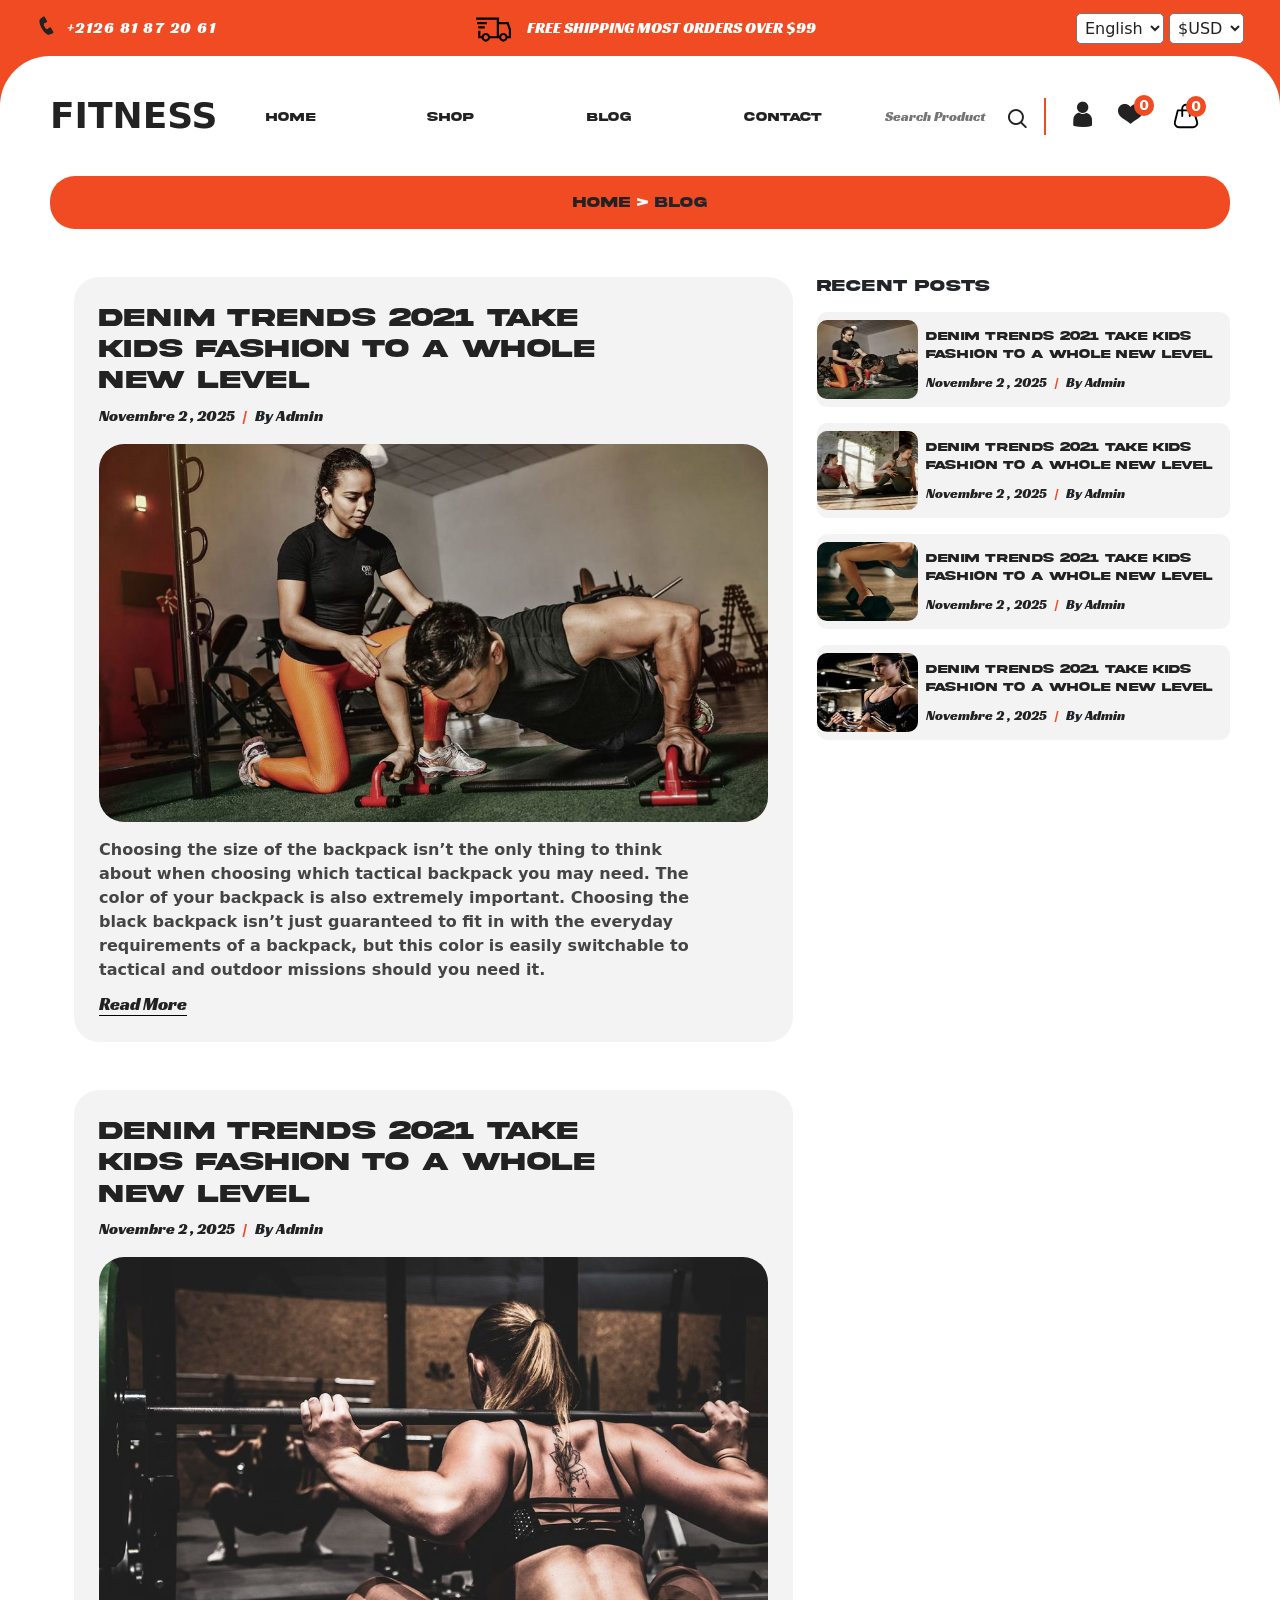
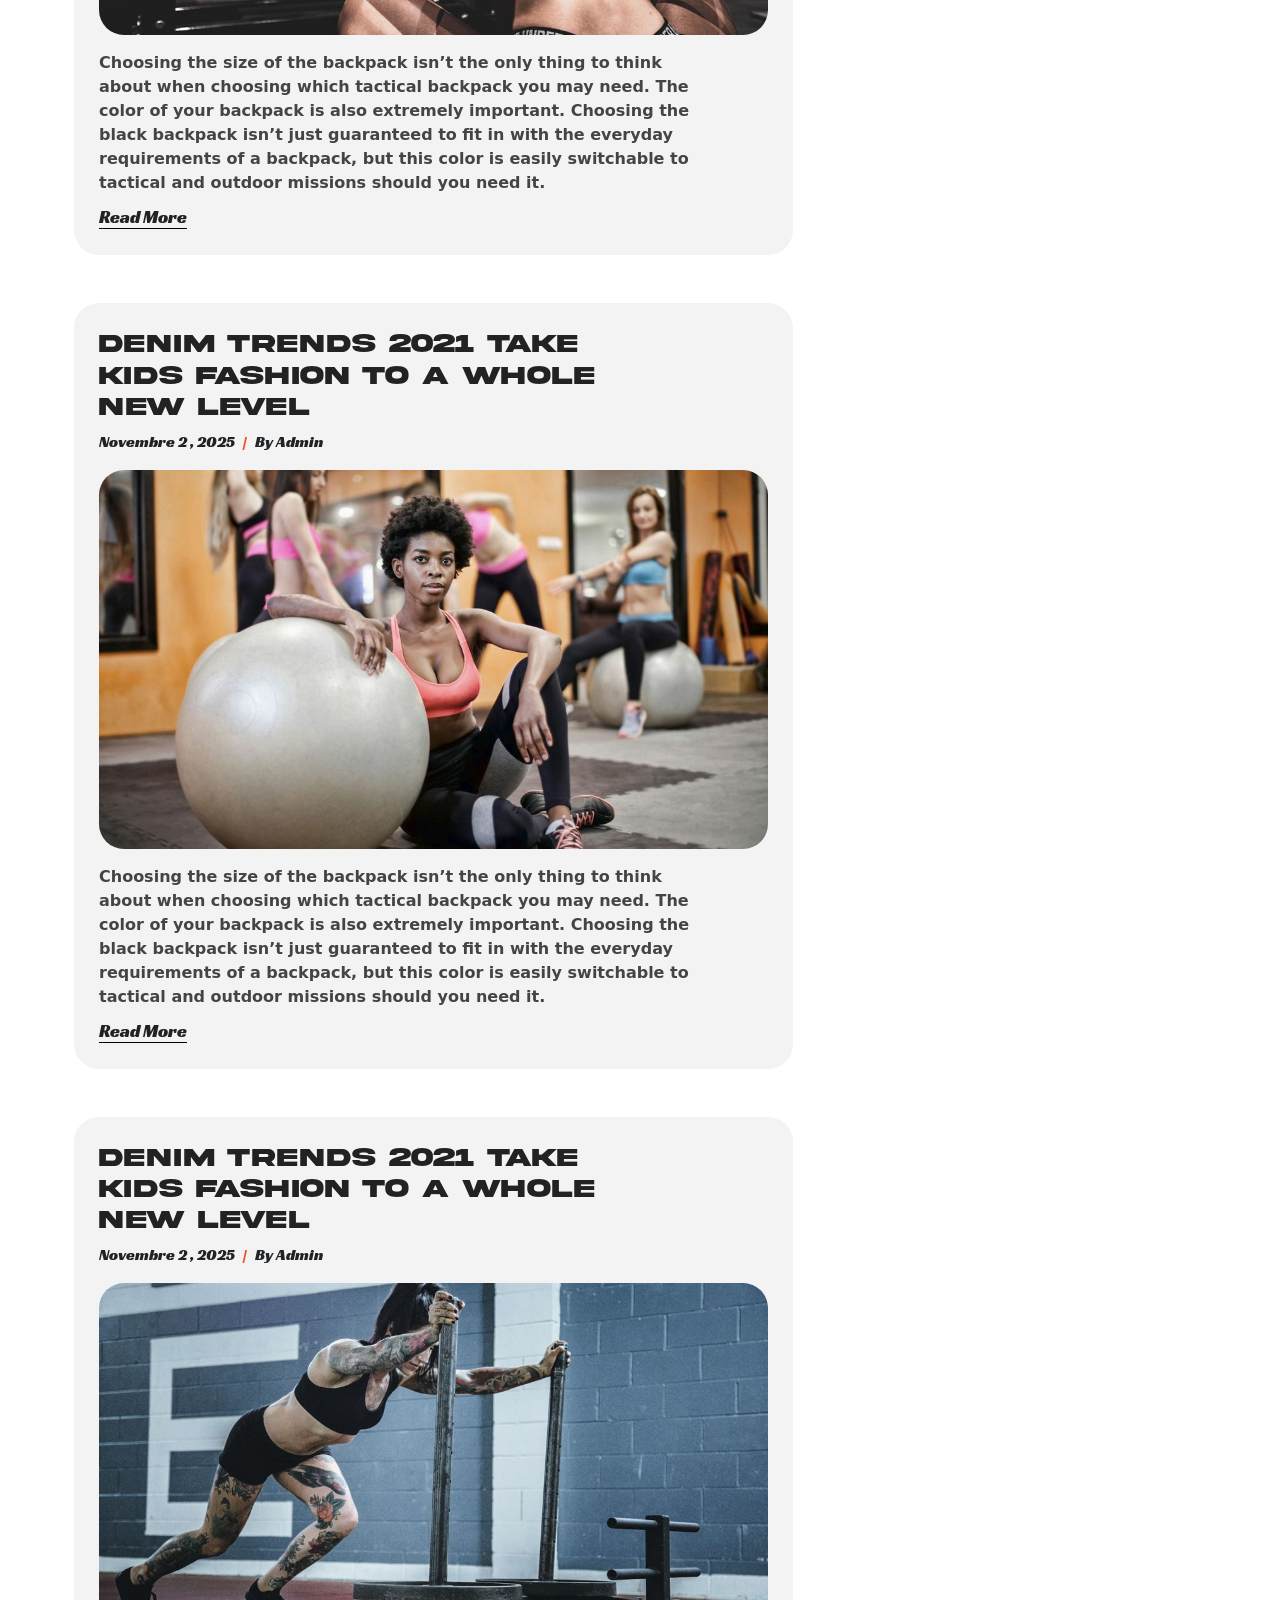
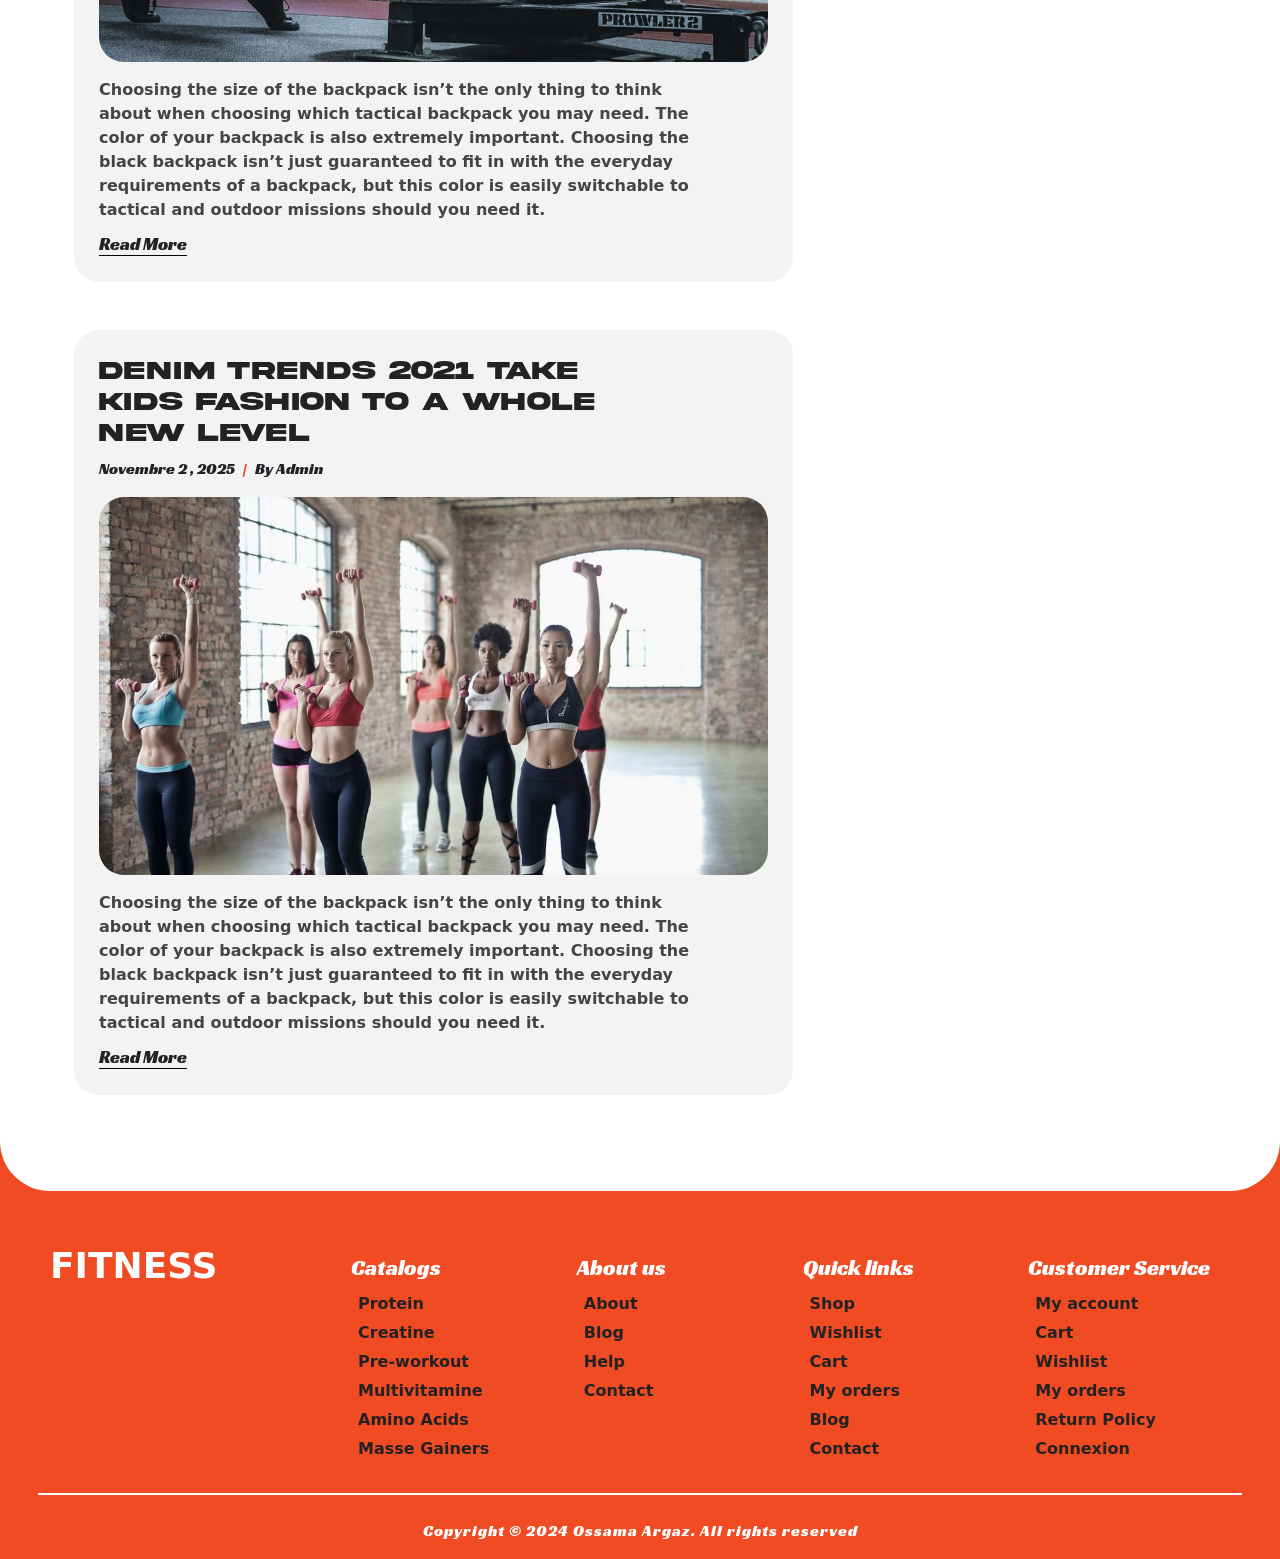
==== commit 0602f1cd: "terminer le travail sur la page shop avec bon responsive, bon ui et ux" ====
--- a/blog.html
+++ b/blog.html
@@ -48,7 +48,7 @@
                     <!-- default navbar START -->
                 <div class="hero-navbar w-100 pt-4 d-lg-flex justify-content-lg-between align-items-lg-center d-none">
                     <div class="hero-logo">
-                        <a href="#"><span>FITNESS</span></a>
+                        <a href="index.html"><span>FITNESS</span></a>
                     </div>
                     <nav class="navbar d-flex align-items-center">
                         <ul class="navbar-list w-100 px-5 mt-3 d-flex justify-content-between align-items-center">
@@ -56,7 +56,7 @@
                                 <a class="" href="index.html">Home</a>
                             </li>
                             <li class="">
-                                <a class="" href="#">Shop</a>
+                                <a class="" href="shop.html">Shop</a>
                             </li>
                             <li class="">
                                 <a class="" href="#">Blog</a>
@@ -90,7 +90,7 @@
                             <img src="./assest/img/menu.png" width="30px" height="30px" alt="">
                     </button>
                     <div class="hero-logo-responsive">
-                        <a href="#"><span>FITNESS</span></a>
+                        <a href="index.html"><span>FITNESS</span></a>
                     </div>
                     <div class="hero-navbar-right-responsive d-flex justify-content-center align-items-center">
                         <div class="cart-shop-img position-relative">
@@ -108,7 +108,7 @@
                         <button type="button" class="btn-close" data-bs-dismiss="offcanvas" aria-label="Close"></button>
                     </div>
                     <div class="text-center hero-logo-responsive">
-                        <a href="#"><span>FITNESS</span></a>
+                        <a href="index.html"><span>FITNESS</span></a>
                     </div>
                     <div class="offcanvas-search w-100 pt-4 d-flex justify-content-center">
                         <div class="offcanvas-input-search position-relative">
@@ -119,13 +119,13 @@
                     <nav class="hero-navbar-responsive offcanvas-navbar">
                         <ul class="navbar-list mt-3 d-flex flex-column">
                             <li class="mt-4">
-                                <a class="mt-4" href="#">Home</a>
+                                <a class="mt-4" href="index.html">Home</a>
                             </li>
                             <li class="mt-4">
-                                <a class="mt-4" href="#">Shop</a>
+                                <a class="mt-4" href="shop.html">Shop</a>
                             </li>
                             <li class="mt-4">
-                                <a class="mt-4" href="#">Blog</a>
+                                <a class="mt-4" href="blog.html">Blog</a>
                             </li>
                             <li class="mt-4">
                                 <a class="mt-4" href="login.html">Contact</a>
@@ -263,7 +263,7 @@
                                 <h6 class="mb-3">Recent Posts</h6>
                                 <div class="recent-post mb-3">
                                     <div class="recent-post-content w-100 h-100 d-flex">
-                                        <div class="recent-post-img h-100">
+                                        <div class="recent-post-img py-2 h-100">
                                             <img class="w-100 h-100" src="assest/img/blog_18-150x150.jpg" alt="">
                                         </div>
                                         <div class="recent-post-info ms-2 mt-3 h-100">
@@ -283,7 +283,7 @@
 
                                 <div class="recent-post mb-3">
                                     <div class="recent-post-content w-100 h-100 d-flex">
-                                        <div class="recent-post-img h-100">
+                                        <div class="recent-post-img py-2 h-100">
                                             <img class="w-100 h-100" src="assest/img/blog_17-150x150.jpg" alt="">
                                         </div>
                                         <div class="recent-post-info ms-2 mt-3 h-100">
@@ -303,7 +303,7 @@
 
                                 <div class="recent-post mb-3">
                                     <div class="recent-post-content w-100 h-100 d-flex">
-                                        <div class="recent-post-img h-100">
+                                        <div class="recent-post-img py-2 h-100">
                                             <img class="w-100 h-100" src="assest/img/blog_16-150x150.jpg" alt="">
                                         </div>
                                         <div class="recent-post-info ms-2 mt-3 h-100">
@@ -323,7 +323,7 @@
 
                                 <div class="recent-post mb-3">
                                     <div class="recent-post-content w-100 h-100 d-flex">
-                                        <div class="recent-post-img h-100">
+                                        <div class="recent-post-img py-2 h-100">
                                             <img class="w-100 h-100" src="assest/img/blog_15-150x150.jpg" alt="">
                                         </div>
                                         <div class="recent-post-info ms-2 mt-3 h-100">
@@ -352,7 +352,7 @@
                 <div class="footer-container">
                     <div class="footer-container-top row">
                         <div class="footer-logo col-12 col-sm-3">
-                            <a href="#"><span>FITNESS</span></a>
+                            <a href="index.html"><span>FITNESS</span></a>
                         </div>
                         <div class="footer-links py-2 col-12 col-sm-9">
                             <div class="footer-links-container py-2 pb-sm-2 row">
@@ -400,7 +400,7 @@
                                     <h6 class="footer-links-title">Quick links</h6>
                                     <ul class="footer-links-quick-links-list">
                                         <li class="">
-                                            <a href="#">Shop</a>
+                                            <a href="shop.html">Shop</a>
                                         </li>
                                         <li>
                                             <a href="#">Wishlist</a>
--- a/styles/blog.css
+++ b/styles/blog.css
@@ -227,10 +227,20 @@
 }
 
 .input-search input{
+    font-family: 'teko';
+    font-size: 14px;
     padding: 8px 15px;
     outline: none;
     border: none;
     border-right: 2px solid var(--primary-orange);
+}
+.input-search input:focus{
+    border: 1px solid var(--primary-orange);
+    border-radius: 10px;
+    -webkit-border-radius: 10px;
+    -moz-border-radius: 10px;
+    -ms-border-radius: 10px;
+    -o-border-radius: 10px;
 }
 .input-search i{
     color: var(--black);
@@ -294,6 +304,11 @@
 
 .blog{
     background-color: var(--white);
+    border-radius: 0 0 50px 50px;
+    -webkit-border-radius: 0 0 50px 50px;
+    -moz-border-radius: 0 0 50px 50px;
+    -ms-border-radius: 0 0 50px 50px;
+    -o-border-radius: 0 0 50px 50px;
 }
 .blog-page{
     background-color: var(--white);
